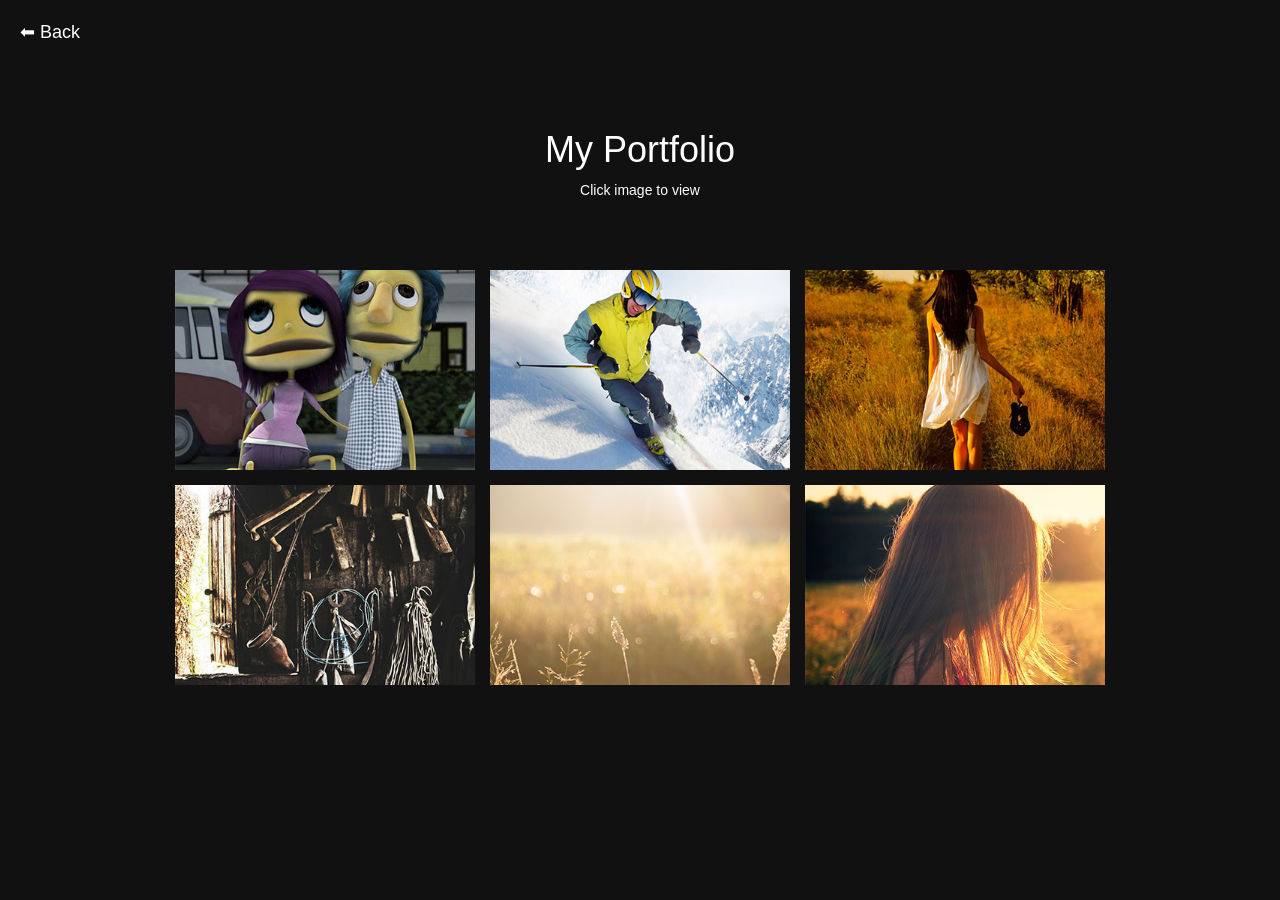
==== portfolio.html @ 3306835d "Create portfolio.html" ====
<!DOCTYPE html>
<html lang="en">
<head>
  <meta charset="UTF-8">
  <title>My Portfolio</title>
  <meta name="viewport" content="width=device-width, initial-scale=1">

  <!-- Bootstrap -->
  <link rel="stylesheet" href="css/bootstrap.min.css">
  <link rel="stylesheet" href="css/main.css">

  <style>
    body {
      background: #111;
      color: #fff;
    }

    .portfolio-title {
      text-align: center;
      padding: 40px 0;
    }

    .gallery {
      display: flex;
      flex-wrap: wrap;
      gap: 15px;
      padding: 20px;
      justify-content: center;
    }

    .gallery img {
      width: 300px;
      height: 200px;
      object-fit: cover;
      cursor: pointer;
      transition: 0.3s;
    }

    .gallery img:hover {
      transform: scale(1.05);
    }

    /* LIGHTBOX */
    .lightbox {
      position: fixed;
      top: 0;
      left: 0;
      width: 100vw;
      height: 100vh;
      background: rgba(0,0,0,0.9);
      display: none;
      align-items: center;
      justify-content: center;
    }

    .lightbox img {
      max-width: 90%;
      max-height: 80%;
    }

    .lightbox.active {
      display: flex;
    }

    .back-btn {
      position: fixed;
      top: 20px;
      left: 20px;
      color: white;
      font-size: 18px;
      text-decoration: none;
    }
  </style>
</head>

<body>

<a href="index.html" class="back-btn">⬅ Back</a>

<div class="portfolio-title">
  <h1>My Portfolio</h1>
  <p>Click image to view</p>
</div>

<div class="gallery">
  <img src="img/recent1.jpg">
  <img src="img/recent2.jpg">
  <img src="img/recent3.jpg">
  <img src="img/recent4.jpg">
  <img src="img/recent5.jpg">
  <img src="img/recent6.jpg">
</div>

<!-- Lightbox -->
<div class="lightbox" id="lightbox">
  <img src="" id="lightbox-img">
</div>

<script>
  const images = document.querySelectorAll('.gallery img');
  const lightbox = document.getElementById('lightbox');
  const lightboxImg = document.getElementById('lightbox-img');

  images.forEach(img => {
    img.addEventListener('click', () => {
      lightbox.classList.add('active');
      lightboxImg.src = img.src;
    });
  });

  lightbox.addEventListener('click', () => {
    lightbox.classList.remove('active');
  });
</script>

</body>
</html>
---- css/main.css ----
/*
Theme Name:    Photographer
Theme URI:     http://ThemeWagon.com/photographer
Author:        ThemeWagon
Author URI:    http://ThemeWagon.com/
Description:   Photographer is a single page html template based on bootstrap 3
Version:       1.0.0
License:       GNU General Public License v2 or later
License URI:   http://www.gnu.org/licenses/gpl-2.0.html
*/




/* ========================================================================== 
    General 
========================================================================== */
h1,h2,h3,h4,h5,h6,.navbar {
    /*font-family:'Oswald';*/
    font-family: 'News Cycle', sans-serif;
    /*font-weight:100;*/
    font-weight: 400;
}

body {
    padding-top: 70px;
}

a {
    /*transition*/
    -webkit-transition:all 0.3s;
    -moz-transition:all 0.3s;
    -o-transition:all 0.3s;
    transition:all 0.3s;
}

a {
    color:#34c8b2;
}

a:hover {
    color:#ec343c;
    text-decoration: none;
}
.btn-o {
    border:1px solid #34c8b2;
    /*border-radius*/
    -webkit-border-radius:0px;
    -moz-border-radius:0px;
    border-radius:0px;
    color:#34c8b2;
}

.btn-o:hover {
    color:white;
    background:#34c8b2;
}

img {
    max-width:100%;
    max-height: 100%;
}

.hexagon {
    width:100px;
    height:55px;
    background:#3acab1;
    position:relative;
    /*transition*/
    -webkit-transition:all 0.3s;
    -moz-transition:all 0.3s;
    -o-transition:all 0.3s;
    transition:all 0.3s;
}

.hexagon:before {
    content:"";
    position:absolute;
    top:-25px;
    left:0;
    width:0;
    height:0;
    border-left:50px solid transparent;
    border-right:50px solid transparent;
    border-bottom:25px solid #3acab1;
    /*transition*/
    -webkit-transition:all 0.3s;
    -moz-transition:all 0.3s;
    -o-transition:all 0.3s;
    transition:all 0.3s;
}

.hexagon:after {
    content:"";
    position:absolute;
    bottom:-25px;
    left:0;
    width:0;
    height:0;
    border-left:50px solid transparent;
    border-right:50px solid transparent;
    border-top:25px solid #3acab1;
    /*transition*/
    -webkit-transition:all 0.3s;
    -moz-transition:all 0.3s;
    -o-transition:all 0.3s;
    transition:all 0.3s;
}

.hexagon:hover {
    background:#ec343c;
}

.hexagon:hover:before {
    border-bottom-color:#ec343c;
}

.hexagon:hover:after {
    border-top-color: #ec343c;
}


/* ========================================================================== 
Navigation 
========================================================================== */
.navbar-dark {
    background:#222222;
    z-index: 99999;
}

.navbar-dark a {
    /*color:rgb(153,160,162);*/
    color: rgb(205, 209, 210);
}

.navbar-brand {
    height:70px;
    padding:25px 15px;
}

.navbar-nav>li>a {
    padding-top:25px;
    padding-bottom:25px;
}

.navbar-brand strong {
    color:white;
    margin-right:2px;
}

.navbar-brand:hover {
    color:#ec343c;
    text-decoration:none;
}

.nav>li>a:hover,.nav>li>a:focus {
    background-color:#ec343c;
    color: white;
}


/* ========================================================================== 
Caurosel
========================================================================== */
.carousel-control {
    z-index:9999;
}

.carousel-control>img {
    position:absolute;
    top:42%;
    width:30%;
}

.left.carousel-control>img {
    left:30%;
}

.right.carousel-control>img {
    right:30%;
}

.camera-icon {
    position:absolute;
    width:100%;
    left:0;
    top:0;
    text-align:center;
    z-index:99;
    padding-top: 9%;
}

.camera-icon .circle {
    width:200px;
    height:200px;
    line-height:200px;
    display:inline-block;
    /*border-radius*/
    -webkit-border-radius:100%;
    -moz-border-radius:100%;
    border-radius:100%;
    border:1px solid white;
    position:relative;
    color:white;
    opacity:.85;
}

.camera-icon .circle i {
    color:white;
    position:absolute;
    z-index:1;
    left:28px;
    top:8px;
    font-size:38px;
}

.camera-icon .circle .hexagon {
    display:inline-block;
    margin-top:75px;
    position: relative;
}


/* ========================================================================== 
content-block 
========================================================================== */
.content-block {
    padding:60px 0;
    width:100%;
}

.content-block-cyan {
    background:#34c8b2;
    color:#ECF0F1;
}

.content-block-cyan h1 {
    font-weight:100;
    text-transform:uppercase;
    margin-bottom: 30px;
}


/* ========================================================================== 
Recent works
========================================================================== */
.recent-projects-title {
    background: rgba(236, 240, 241, 1);
    color: #333;
    text-transform: uppercase;
    padding: 40px 0px;
    text-align: center;
    font-size: 62px;
    font-family: 'News Cycle', sans-serif;
    word-spacing: 17px;
    letter-spacing: 4px;
    font-weight: 400;
}

.owl-carousel .owl-item img {
    height:auto;
    width:100%;
    display:block;
    position:relative;
}

.owl-carousel .item {
    margin:0px;
}

.owl-item>div {
    position:relative;
}

.owl-item>div a {
    position:absolute;
    bottom:0px;
    padding:8px;
    background:rgba(0,0,0,0.75);
    right:0;
    color:white;
    text-transform:uppercase;
    z-index: 2;
}

.owl-carousel .owl-item div:before {
    top:0;
    right:0;
    bottom:0;
    left:0;
    position:absolute;
    content:'';
    background:rgba(5,27,26,1);
    z-index:1;
    opacity:0.5;
    /*transition*/
    -webkit-transition:opacity 0.4s;
    -moz-transition:opacity 0.4s;
    -o-transition:opacity 0.4s;
    transition:opacity 0.4s;
}

.owl-carousel .owl-item:hover div:before {
    opacity: 0;
}

.owl-theme .owl-controls .owl-page span {
    background: #34C8B2;
}


/* ========================================================================== 
blog 
========================================================================== */
.block-heading h1 {
    margin-top:0;
}

.content-block-gray {
    background:#ECF0F1;
}

.block-heading {
    margin-bottom: 60px;
}


/* ========================================================================== 
Social
========================================================================== */
#social {
    padding:110px 0;
}

#social .hexagon {
    display:inline-block;
}

#social .hexagon i {
    font-size:36px;
    color:white;
    line-height:55px;
    position:relative;
    z-index: 1;
}


/* ========================================================================== 
footer
========================================================================== */
footer.content-block {
    padding: 60px 0 38px;
    width: 100%;
}

.content-block-dark {
    background:#222222;
}

footer {
    text-align:center;
    color: rgb(153,160,162);
}


/* ========================================================================== 
Responsive styles
========================================================================== */

@media (max-width:768px) {
    .navbar-nav>li>a {
        padding-top:10px;
        padding-bottom:10px;
        text-align:center;
    }
    .navbar-toggle i {
        color:rgb(153,160,162);
    }
    .navbar-toggle {
        margin-top:14px;
    }
    .recent-projects-title {
        font-size:32px;
    }
    .blog-post {
        margin-bottom:40px;
    }
    #social .hexagon {
        margin-bottom:60px;
    }
    #social {
        padding-bottom: 70px;
    }
}
.zoom-effect {
  transform: scale(3);
  transition: all 0.8s ease;
  opacity: 0;
}
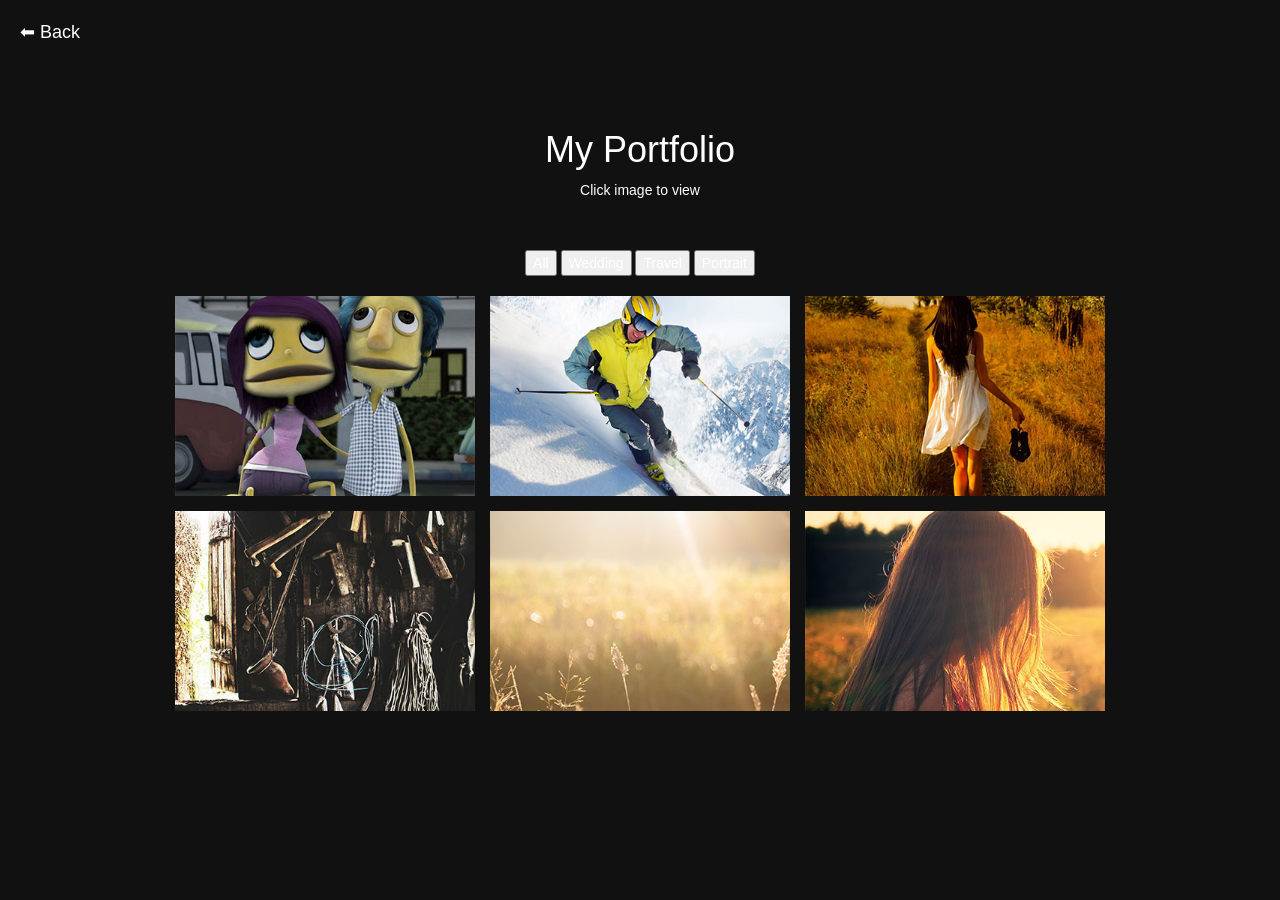
==== commit b042519c: "Update portfolio.html" ====
--- a/portfolio.html
+++ b/portfolio.html
@@ -82,13 +82,19 @@
   <p>Click image to view</p>
 </div>
 
+<div class="filters text-center">
+  <button class="filter-btn active" data-filter="all">All</button>
+  <button class="filter-btn" data-filter="wedding">Wedding</button>
+  <button class="filter-btn" data-filter="travel">Travel</button>
+  <button class="filter-btn" data-filter="portrait">Portrait</button>
+</div>  
 <div class="gallery">
-  <img src="img/recent1.jpg">
-  <img src="img/recent2.jpg">
-  <img src="img/recent3.jpg">
-  <img src="img/recent4.jpg">
-  <img src="img/recent5.jpg">
-  <img src="img/recent6.jpg">
+  <img src="img/recent1.jpg" data-category="wedding">
+  <img src="img/recent2.jpg" data-category="travel">
+  <img src="img/recent3.jpg" data-category="portrait">
+  <img src="img/recent4.jpg" data-category="wedding">
+  <img src="img/recent5.jpg" data-category="travel">
+  <img src="img/recent6.jpg" data-category="portrait">
 </div>
 
 <!-- Lightbox -->
